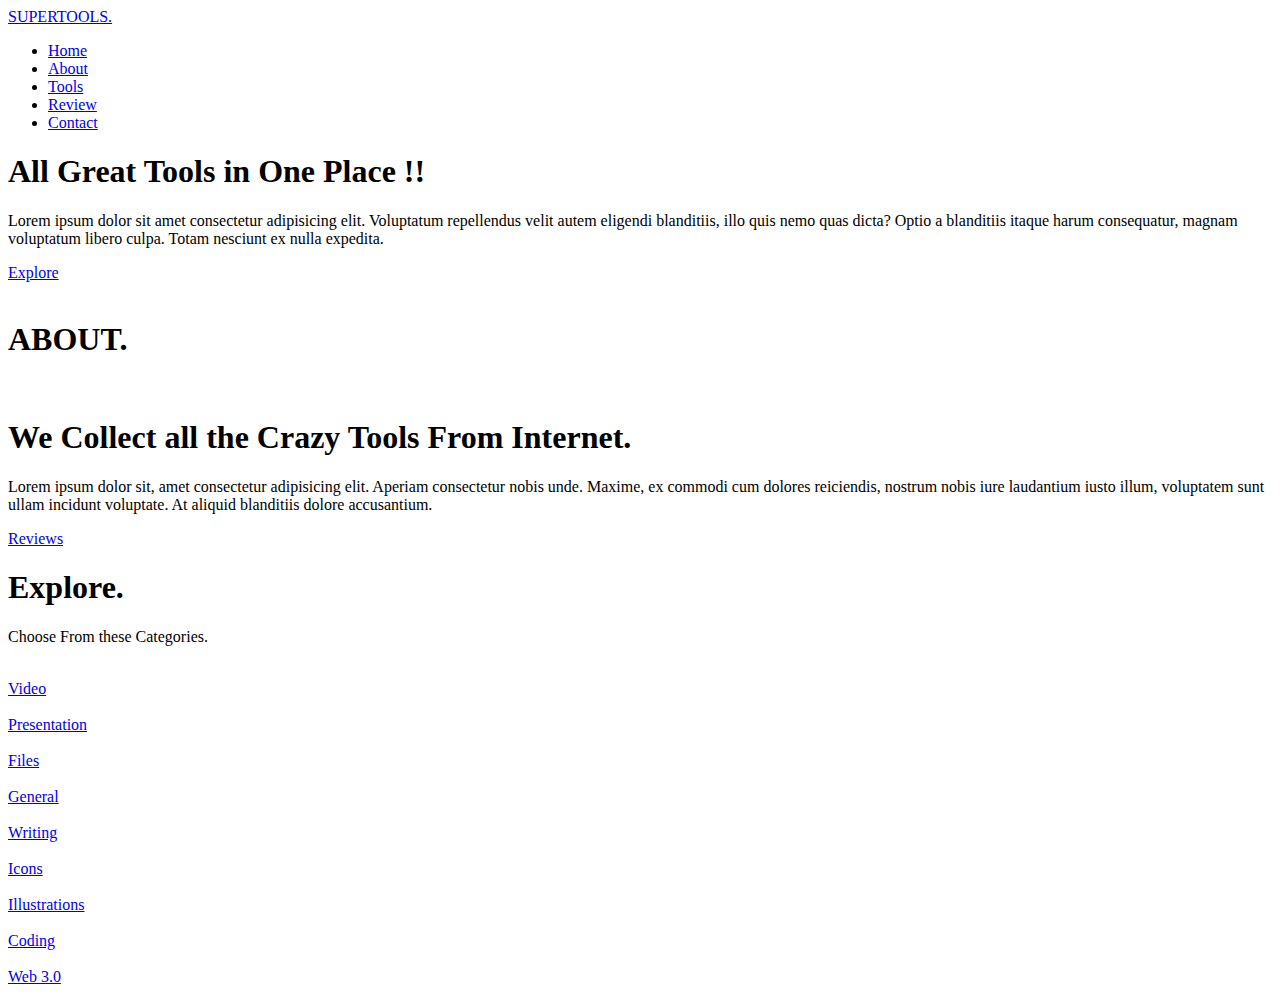
==== index.html @ e2ce1a59 "Add files via upload" ====
<!DOCTYPE html>
<html lang="en">
<head>
    <meta charset="UTF-8">
    <meta http-equiv="X-UA-Compatible" content="IE=edge">
    <meta name="viewport" content="width=device-width, initial-scale=1.0">
    <link rel="preconnect" href="https://fonts.googleapis.com">
<link rel="preconnect" href="https://fonts.gstatic.com" crossorigin>
<link href="https://fonts.googleapis.com/css2?family=Montserrat:wght@400;500;600;700;800&display=swap" rel="stylesheet">

<link rel="preconnect" href="https://fonts.googleapis.com">
<link rel="preconnect" href="https://fonts.gstatic.com" crossorigin>
<link href="https://fonts.googleapis.com/css2?family=Poppins:ital,wght@0,200;0,300;0,400;0,500;0,600;0,700;0,800;0,900;1,200;1,300;1,400;1,500;1,600;1,700;1,800;1,900&display=swap" rel="stylesheet">

    <link rel="stylesheet" href="./CSS/style.css">
    <title>AI Tools Recommendations.</title>
</head>
<body>
    <header class="header">
         <a href="#" class="logo">SUPERTOOLS.</a>   

         <nav class="navbar">
            <ul class="navlist">
                <li><a href="#" class="navlink navi">Home</a></li>
                <li><a href="#about" class="navlink navi">About</a></li>
                <li><a href="#explore" class="navlink navi">Tools</a></li>
                <li><a href="#" class="navlink navi">Review</a></li>
                <li><a href="#" class="navlink nav-btn">Contact</a></li>
            </ul>

            <!-- Menu Icons -->
            <div class="menu-icon">
                <div class="line1"></div>
                <div class="line2"></div>
                <div class="line3"></div>
            </div>
         </nav>

    </header>

    <!-- Hero Section  -->
    <main class="section herosection">
        <div class="container grid grid-two-col">
            <div class="hero-text">
                <h1 class="primary-heading">All Great Tools in One Place !!</h1>
                <p class="para">Lorem ipsum dolor sit amet consectetur adipisicing elit. Voluptatum repellendus velit autem eligendi blanditiis, illo quis nemo quas dicta? Optio a blanditiis itaque harum consequatur, magnam voluptatum libero culpa. Totam nesciunt ex nulla expedita.</p>
                <a href="#" class="btn">Explore</a>
            </div>
            <div class="hero-img">
                <img src="./Images/build.png" alt="" class="imgsel">
            </div>
        </div>
    </main>
            <!-- ABOUT SECTION -->
    <section class="section about" id="about">
        <h1 class="starthead">ABOUT.</h1>
        <div class="container grid grid-two-col">
            <div class="about-img">
                <img src="./Images/finance.png" alt="" class="imgsel">
            </div>


            <div class="about-text">
                <h1 class="primary-heading">We Collect all the Crazy Tools From Internet.</h1>
                <p class="para">Lorem ipsum dolor sit, amet consectetur adipisicing elit. Aperiam consectetur nobis unde. Maxime, ex commodi cum dolores reiciendis, nostrum nobis iure laudantium iusto illum, voluptatem sunt ullam incidunt voluptate. At aliquid blanditiis dolore accusantium.</p>

                <a href="#" class="btn">Reviews</a>
            </div>

           
        </div>
    </section>

    <!-- Explore / Tools -->
    <section class="section explore" id="explore">
        <h1 class="starthead">Explore.</h1>
        <p class="para">Choose From these Categories.</p>

        <div class="container grid grid-three-col">
            <div class="boxes">
                <div class="box">
                    <img src="./illustrations/SEO.png" alt="">
                </div>
                <a href="#" class="btn">Video</a>
            </div>

            <div class="boxes">
                <div class="box">
                    <img src="./illustrations/Product-Launch.png" alt="">
                </div>
                <a href="#" class="btn">Presentation</a>
            </div>

            <div class="boxes">
                <div class="box">
                    <img src="./illustrations/Work-Essentials.png" alt="">
                </div>
                <a href="#" class="btn">Files</a>
            </div>

            <div class="boxes">
                <div class="box">
                    <img src="./illustrations/Office-Chillout.png" alt="">
                </div>
                <a href="#" class="btn">General</a>
            </div>

            <div class="boxes">
                <div class="box">
                    <img src="./illustrations/Online-Team-Meeting.png" alt="">
                </div>
                <a href="#" class="btn">Writing</a>
            </div>

            <div class="boxes">
                <div class="box">
                    <img src="./illustrations/Development.png" alt="">
                </div>
                <a href="#" class="btn">Icons</a>
            </div>

            <div class="boxes">
                <div class="box">
                    <img src="./illustrations/Designer.png" alt="">
                </div>
                <a href="#" class="btn">Illustrations</a>
            </div>

            <div class="boxes">
                <div class="box">
                    <img src="./illustrations/Coding.png" alt="">
                </div>
                <a href="#" class="btn">Coding</a>
            </div>

            <div class="boxes">
                <div class="box">
                    <img src="./illustrations/Team.png" alt="">
                </div>
                <a href="#" class="btn">Web 3.0</a>
            </div>
        </div>
    </section>




    <!-- Link to JS -->
    <script src="./JavaScript/index.js"></script>
</body>
</html>
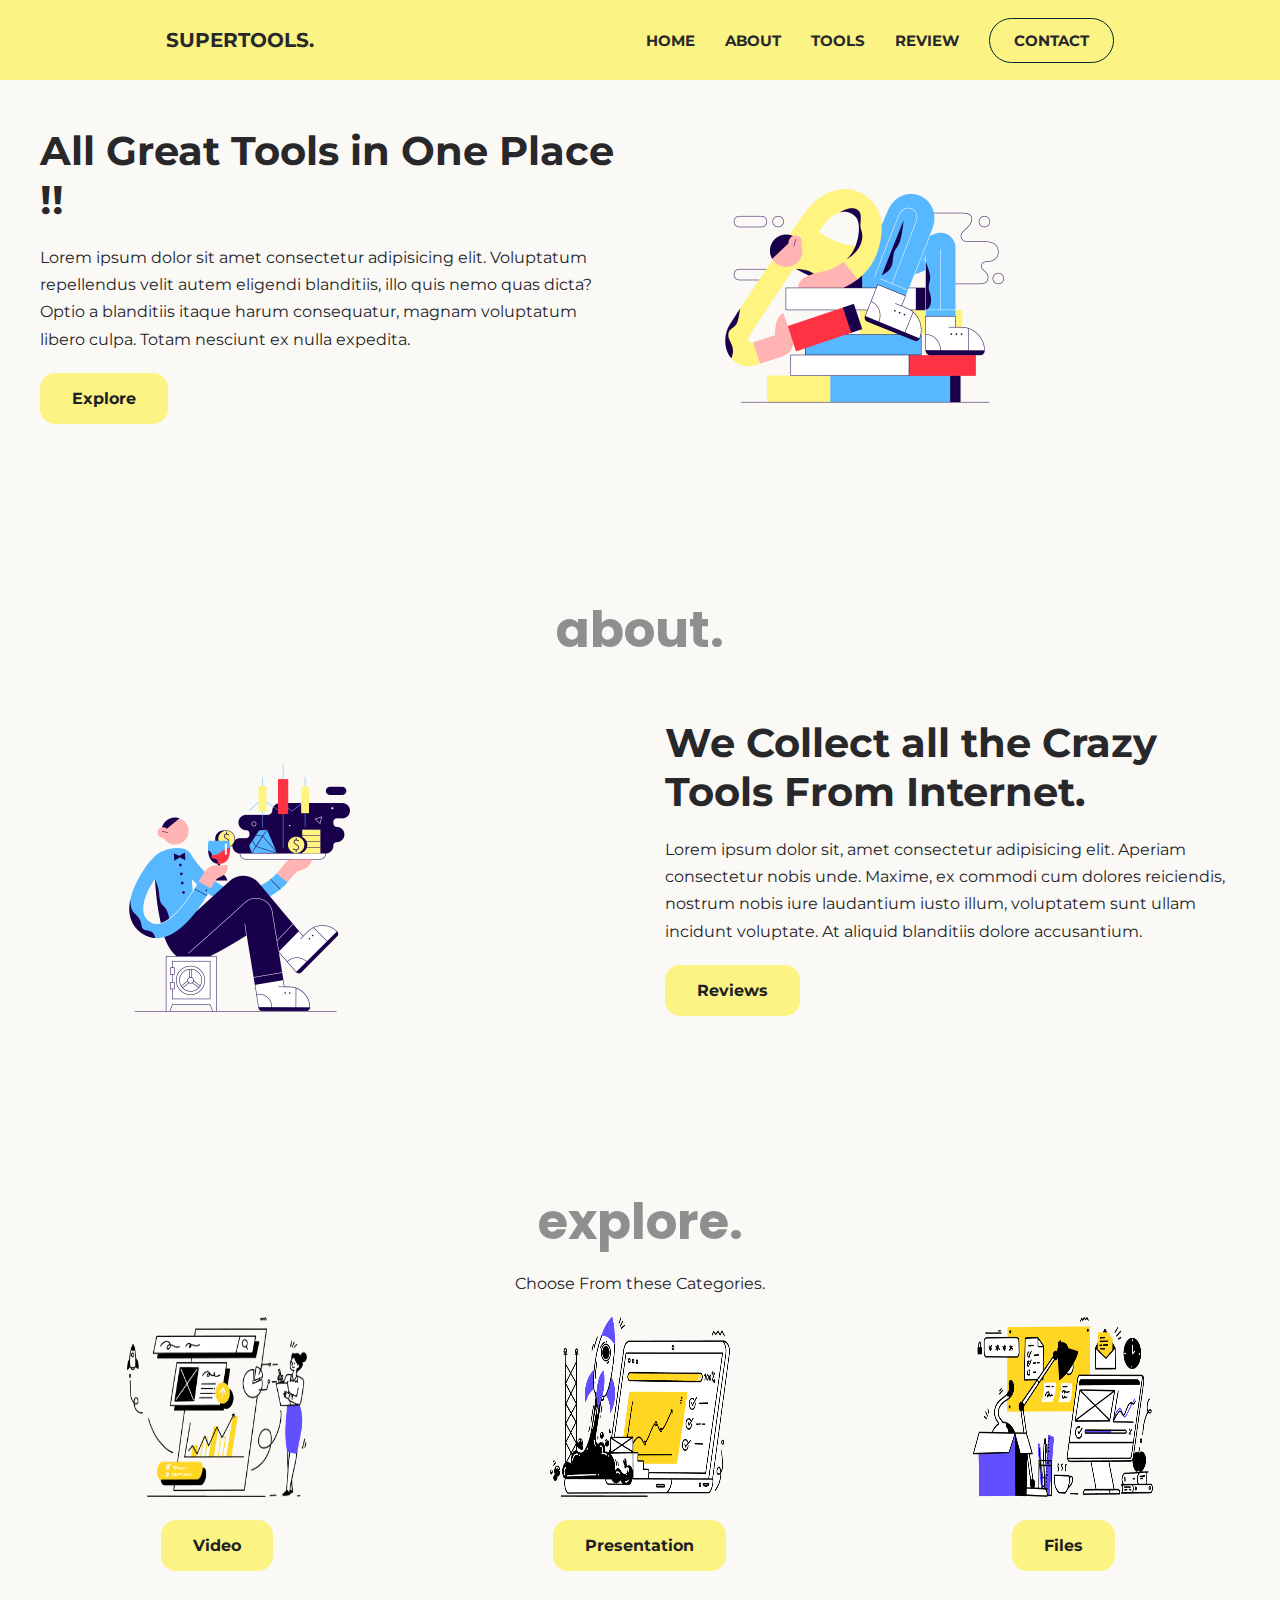
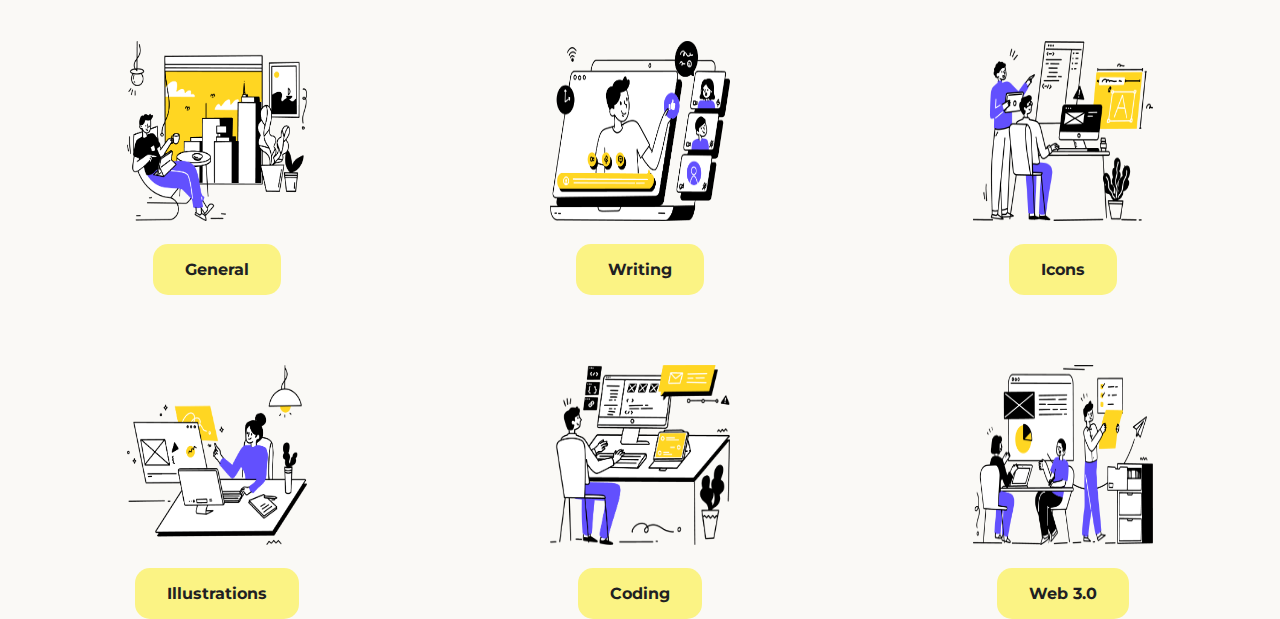
==== commit ebd98b12: "explore responsive" ====
--- a/index.html
+++ b/index.html
@@ -1,151 +1,151 @@
-<!DOCTYPE html>
-<html lang="en">
-<head>
-    <meta charset="UTF-8">
-    <meta http-equiv="X-UA-Compatible" content="IE=edge">
-    <meta name="viewport" content="width=device-width, initial-scale=1.0">
-    <link rel="preconnect" href="https://fonts.googleapis.com">
-<link rel="preconnect" href="https://fonts.gstatic.com" crossorigin>
-<link href="https://fonts.googleapis.com/css2?family=Montserrat:wght@400;500;600;700;800&display=swap" rel="stylesheet">
-
-<link rel="preconnect" href="https://fonts.googleapis.com">
-<link rel="preconnect" href="https://fonts.gstatic.com" crossorigin>
-<link href="https://fonts.googleapis.com/css2?family=Poppins:ital,wght@0,200;0,300;0,400;0,500;0,600;0,700;0,800;0,900;1,200;1,300;1,400;1,500;1,600;1,700;1,800;1,900&display=swap" rel="stylesheet">
-
-    <link rel="stylesheet" href="./CSS/style.css">
-    <title>AI Tools Recommendations.</title>
-</head>
-<body>
-    <header class="header">
-         <a href="#" class="logo">SUPERTOOLS.</a>   
-
-         <nav class="navbar">
-            <ul class="navlist">
-                <li><a href="#" class="navlink navi">Home</a></li>
-                <li><a href="#about" class="navlink navi">About</a></li>
-                <li><a href="#explore" class="navlink navi">Tools</a></li>
-                <li><a href="#" class="navlink navi">Review</a></li>
-                <li><a href="#" class="navlink nav-btn">Contact</a></li>
-            </ul>
-
-            <!-- Menu Icons -->
-            <div class="menu-icon">
-                <div class="line1"></div>
-                <div class="line2"></div>
-                <div class="line3"></div>
-            </div>
-         </nav>
-
-    </header>
-
-    <!-- Hero Section  -->
-    <main class="section herosection">
-        <div class="container grid grid-two-col">
-            <div class="hero-text">
-                <h1 class="primary-heading">All Great Tools in One Place !!</h1>
-                <p class="para">Lorem ipsum dolor sit amet consectetur adipisicing elit. Voluptatum repellendus velit autem eligendi blanditiis, illo quis nemo quas dicta? Optio a blanditiis itaque harum consequatur, magnam voluptatum libero culpa. Totam nesciunt ex nulla expedita.</p>
-                <a href="#" class="btn">Explore</a>
-            </div>
-            <div class="hero-img">
-                <img src="./Images/build.png" alt="" class="imgsel">
-            </div>
-        </div>
-    </main>
-            <!-- ABOUT SECTION -->
-    <section class="section about" id="about">
-        <h1 class="starthead">ABOUT.</h1>
-        <div class="container grid grid-two-col">
-            <div class="about-img">
-                <img src="./Images/finance.png" alt="" class="imgsel">
-            </div>
-
-
-            <div class="about-text">
-                <h1 class="primary-heading">We Collect all the Crazy Tools From Internet.</h1>
-                <p class="para">Lorem ipsum dolor sit, amet consectetur adipisicing elit. Aperiam consectetur nobis unde. Maxime, ex commodi cum dolores reiciendis, nostrum nobis iure laudantium iusto illum, voluptatem sunt ullam incidunt voluptate. At aliquid blanditiis dolore accusantium.</p>
-
-                <a href="#" class="btn">Reviews</a>
-            </div>
-
-           
-        </div>
-    </section>
-
-    <!-- Explore / Tools -->
-    <section class="section explore" id="explore">
-        <h1 class="starthead">Explore.</h1>
-        <p class="para">Choose From these Categories.</p>
-
-        <div class="container grid grid-three-col">
-            <div class="boxes">
-                <div class="box">
-                    <img src="./illustrations/SEO.png" alt="">
-                </div>
-                <a href="#" class="btn">Video</a>
-            </div>
-
-            <div class="boxes">
-                <div class="box">
-                    <img src="./illustrations/Product-Launch.png" alt="">
-                </div>
-                <a href="#" class="btn">Presentation</a>
-            </div>
-
-            <div class="boxes">
-                <div class="box">
-                    <img src="./illustrations/Work-Essentials.png" alt="">
-                </div>
-                <a href="#" class="btn">Files</a>
-            </div>
-
-            <div class="boxes">
-                <div class="box">
-                    <img src="./illustrations/Office-Chillout.png" alt="">
-                </div>
-                <a href="#" class="btn">General</a>
-            </div>
-
-            <div class="boxes">
-                <div class="box">
-                    <img src="./illustrations/Online-Team-Meeting.png" alt="">
-                </div>
-                <a href="#" class="btn">Writing</a>
-            </div>
-
-            <div class="boxes">
-                <div class="box">
-                    <img src="./illustrations/Development.png" alt="">
-                </div>
-                <a href="#" class="btn">Icons</a>
-            </div>
-
-            <div class="boxes">
-                <div class="box">
-                    <img src="./illustrations/Designer.png" alt="">
-                </div>
-                <a href="#" class="btn">Illustrations</a>
-            </div>
-
-            <div class="boxes">
-                <div class="box">
-                    <img src="./illustrations/Coding.png" alt="">
-                </div>
-                <a href="#" class="btn">Coding</a>
-            </div>
-
-            <div class="boxes">
-                <div class="box">
-                    <img src="./illustrations/Team.png" alt="">
-                </div>
-                <a href="#" class="btn">Web 3.0</a>
-            </div>
-        </div>
-    </section>
-
-
-
-
-    <!-- Link to JS -->
-    <script src="./JavaScript/index.js"></script>
-</body>
+<!DOCTYPE html>
+<html lang="en">
+<head>
+    <meta charset="UTF-8">
+    <meta http-equiv="X-UA-Compatible" content="IE=edge">
+    <meta name="viewport" content="width=device-width, initial-scale=1.0">
+    <link rel="preconnect" href="https://fonts.googleapis.com">
+<link rel="preconnect" href="https://fonts.gstatic.com" crossorigin>
+<link href="https://fonts.googleapis.com/css2?family=Montserrat:wght@400;500;600;700;800&display=swap" rel="stylesheet">
+
+<link rel="preconnect" href="https://fonts.googleapis.com">
+<link rel="preconnect" href="https://fonts.gstatic.com" crossorigin>
+<link href="https://fonts.googleapis.com/css2?family=Poppins:ital,wght@0,200;0,300;0,400;0,500;0,600;0,700;0,800;0,900;1,200;1,300;1,400;1,500;1,600;1,700;1,800;1,900&display=swap" rel="stylesheet">
+
+    <link rel="stylesheet" href="./CSS/style.css">
+    <title>AI Tools Recommendations.</title>
+</head>
+<body>
+    <header class="header">
+         <a href="#" class="logo">SUPERTOOLS.</a>   
+
+         <nav class="navbar">
+            <ul class="navlist">
+                <li><a href="#" class="navlink navi">Home</a></li>
+                <li><a href="#about" class="navlink navi">About</a></li>
+                <li><a href="#explore" class="navlink navi">Tools</a></li>
+                <li><a href="#" class="navlink navi">Review</a></li>
+                <li><a href="#" class="navlink nav-btn">Contact</a></li>
+            </ul>
+
+            <!-- Menu Icons -->
+            <div class="menu-icon">
+                <div class="line1"></div>
+                <div class="line2"></div>
+                <div class="line3"></div>
+            </div>
+         </nav>
+
+    </header>
+
+    <!-- Hero Section  -->
+    <main class="section herosection">
+        <div class="container grid grid-two-col">
+            <div class="hero-text">
+                <h1 class="primary-heading">All Great Tools in One Place !!</h1>
+                <p class="para">Lorem ipsum dolor sit amet consectetur adipisicing elit. Voluptatum repellendus velit autem eligendi blanditiis, illo quis nemo quas dicta? Optio a blanditiis itaque harum consequatur, magnam voluptatum libero culpa. Totam nesciunt ex nulla expedita.</p>
+                <a href="#" class="btn">Explore</a>
+            </div>
+            <div class="hero-img">
+                <img src="./Images/build.png" alt="" class="imgsel">
+            </div>
+        </div>
+    </main>
+            <!-- ABOUT SECTION -->
+    <section class="section about" id="about">
+        <h1 class="starthead">ABOUT.</h1>
+        <div class="container grid grid-two-col">
+            <div class="about-img">
+                <img src="./Images/finance.png" alt="" class="imgsel">
+            </div>
+
+
+            <div class="about-text">
+                <h1 class="primary-heading">We Collect all the Crazy Tools From Internet.</h1>
+                <p class="para">Lorem ipsum dolor sit, amet consectetur adipisicing elit. Aperiam consectetur nobis unde. Maxime, ex commodi cum dolores reiciendis, nostrum nobis iure laudantium iusto illum, voluptatem sunt ullam incidunt voluptate. At aliquid blanditiis dolore accusantium.</p>
+
+                <a href="#" class="btn">Reviews</a>
+            </div>
+
+           
+        </div>
+    </section>
+
+    <!-- Explore / Tools -->
+    <section class="section explore" id="explore">
+        <h1 class="starthead">Explore.</h1>
+        <p class="para">Choose From these Categories.</p>
+
+        <div class="container grid grid-three-col">
+            <div class="boxes">
+                <div class="box">
+                    <img src="./illustrations/SEO.png" alt="">
+                </div>
+                <a href="#" class="btn">Video</a>
+            </div>
+
+            <div class="boxes">
+                <div class="box">
+                    <img src="./illustrations/Product-Launch.png" alt="">
+                </div>
+                <a href="#" class="btn">Presentation</a>
+            </div>
+
+            <div class="boxes">
+                <div class="box">
+                    <img src="./illustrations/Work-Essentials.png" alt="">
+                </div>
+                <a href="#" class="btn">Files</a>
+            </div>
+
+            <div class="boxes">
+                <div class="box">
+                    <img src="./illustrations/Office-Chillout.png" alt="">
+                </div>
+                <a href="#" class="btn">General</a>
+            </div>
+
+            <div class="boxes">
+                <div class="box">
+                    <img src="./illustrations/Online-Team-Meeting.png" alt="">
+                </div>
+                <a href="#" class="btn">Writing</a>
+            </div>
+
+            <div class="boxes">
+                <div class="box">
+                    <img src="./illustrations/Development.png" alt="">
+                </div>
+                <a href="#" class="btn">Icons</a>
+            </div>
+
+            <div class="boxes">
+                <div class="box">
+                    <img src="./illustrations/Designer.png" alt="">
+                </div>
+                <a href="#" class="btn">Illustrations</a>
+            </div>
+
+            <div class="boxes">
+                <div class="box">
+                    <img src="./illustrations/Coding.png" alt="">
+                </div>
+                <a href="#" class="btn">Coding</a>
+            </div>
+
+            <div class="boxes">
+                <div class="box">
+                    <img src="./illustrations/Team.png" alt="">
+                </div>
+                <a href="#" class="btn">Web 3.0</a>
+            </div>
+        </div>
+    </section>
+
+
+
+
+    <!-- Link to JS -->
+    <script src="./JavaScript/index.js"></script>
+</body>
 </html>--- a/CSS/style.css
+++ b/CSS/style.css
@@ -0,0 +1,499 @@
+*{
+    margin: 0;
+    padding: 0;
+    box-sizing: border-box;
+    font-family: 'Montserrat', sans-serif;
+}
+
+html{
+    font-size: 62.5%;
+    /* 1 rem = 10 px */
+}
+:root{
+    
+    --primary-text: #28282b;
+    --background-shade: #022b2b;
+    --para-color: #242427;
+    --helper-color:#fbf384;
+    --helper-text: #202022;
+    --white: #faf9f6;
+
+}
+/* #c4b454 it is the previous helper colour  */
+body{
+    background: #faf9f6;
+}
+a{
+    text-decoration: none;
+    display: inline-block;
+
+}
+img{
+    display: inline-block;
+    width: 100%;
+}
+li{
+    list-style: none;
+}
+h1,h2,h3,h4{
+    color: var(--primary-text);
+
+}
+.para{
+    font-size: 1.6rem;
+    line-height: 1.7;
+    font-weight: 400;
+    color: var(--para-color);
+}
+.section{
+    padding: 9.6rem 4rem 0rem 4rem;
+}
+.container{
+    max-width: 130rem;
+    margin: 0 auto;
+    padding: 0 0;
+}
+.btn{
+    font-size: 1.6rem;
+    text-transform: capitalize;
+    padding: 1.6rem 3.2rem;
+    border-radius: 1.5rem;   
+    background: var(--helper-color);
+    color: var(--helper-text);
+    transition: 0.2s all linear;
+    font-weight: bold;
+}
+.btn:hover,
+.btn:active{
+    transform: scale(1.05);
+}
+
+/* navbar section */
+header{
+    position: fixed;
+    top: 0;
+    left: 0;
+    width: 100%;
+    z-index: 100;
+}
+.logo{
+    font-size: 2rem;
+    font-weight: bold;
+    color: var(--primary-text);
+    text-transform: uppercase;
+}
+.navlink{
+    font-size: 1.5rem;
+    font-weight: bold;
+    text-transform: uppercase;
+    color: var(--primary-text);
+}
+.navbar a{
+    text-decoration: none;
+    display: inline-block;
+}
+.header{
+    height: 8rem;
+    background: var(--helper-color);
+    display: flex;
+    align-items: center;
+    justify-content: space-around;
+    /* border-bottom: 1px var(--primary-text) solid; */
+}
+.header-active{
+    background: var(--helper-color);
+    transition: 0.4s;
+}
+.navbar{
+    display: flex;
+    justify-content: center;
+    align-items: center;
+    gap: 3rem;
+    transition: 0.3s all linear;
+}
+.navlist{
+    display: flex;
+    justify-content: center;
+    align-items: center;
+    gap: 3rem;
+    transition: 0.3s all linear;
+}
+.nav-btn{
+    padding: 1.2rem 2.4rem;
+    border: 1px var(--background-shade) solid;
+    border-radius: 4rem;
+    transition: 0.2s all linear;
+}
+.menu-icon{
+    display: none;
+    flex-direction: column;
+    align-items: center;
+    justify-content: center;
+    row-gap: 5px;
+    cursor: pointer;
+    z-index: 200;
+    transition: 0.3s;
+}
+.menu-icon div{
+    display: block;
+    background: #256D85;
+    height: 2px;
+    width: 24px;
+    transition: 0.3s;
+}
+.move .line1{
+    transform: rotate(-45deg) translate(-5px,5px);
+
+}
+.move .line2{
+    opacity: 0;
+    
+}
+.move .line3{
+    transform: rotate(45deg) translate(-5px,-5px);
+    
+}
+.nav-btn:hover,
+.nav-btn:active{
+    background-color: var(--background-shade);
+    color: var(--helper-color);
+}
+.navi:hover,
+.navi:active{
+
+    
+    color: #59788e;
+    
+}
+.logo::selection{
+    background: var(--background-shade);
+    color: var(--helper-color);
+}
+.navlink::selection{
+    background: var(--background-shade);
+    color: var(--helper-color);
+}
+
+/* Hero Section Starts Here */
+.primary-heading{
+    font-size: 4rem;
+    color: var(--primary-text);
+    margin-bottom: 2rem;
+}
+.herosection .btn{
+    margin-top: 2rem;
+}
+.hero-img{
+    height: 40rem;
+    width: 40rem;
+    border-radius: 4rem;
+}
+.hero-text{
+    margin: 3rem 0 0 0;
+}
+.grid{
+    display: grid;
+    gap: 5rem;
+}
+.grid-two-col{
+    grid-template-columns: repeat(2,1fr);
+}
+.primary-heading::selection, .hero-text .para::selection, .hero-text .btn::selection{
+    color: var(--helper-color);
+    background-color: var(--primary-text);
+}
+.imgsel::selection{
+    background: var(--primary-text);
+    color: var(--primary-text);
+}
+/* About Section Starts */
+.starthead{
+    font-family: 'Poppins', sans-serif;
+    font-weight: bolder;
+    font-size: 5rem;
+    text-transform: lowercase;
+    text-align: center;
+    color: var(--primary-text);
+    opacity: 0.5;
+    margin-bottom: 2rem;
+}
+.about-text .primary-heading{
+    margin-top: 3rem;
+}
+.about-text .para{
+    margin-bottom: 2rem;
+}
+.about-img{
+    height: 40rem;
+    width: 40rem;
+    border-radius: 4rem;
+}
+.about-text .primary-heading::selection,
+.about-text .para::selection,
+.about-text .btn::selection{
+    color: var(--helper-color);
+    background-color: var(--primary-text);
+}
+.starthead::selection{
+
+    background: var(--helper-color);
+}
+
+
+
+/* EXPLORE / TOOLS SECTION */
+.explore .para{
+    text-align: center;
+    margin-bottom: 2rem;
+    /* margin-top: 1rem; */
+    
+}
+.explore .starthead{
+    margin-bottom: 1rem;
+}
+.box img{
+    height: 18rem;
+    width: 18rem;
+    display: inline-block;
+    margin-bottom: 2rem;
+}
+.boxes{
+    display: flex;
+    justify-content: center;
+    align-items: center;
+    flex-direction: column;
+}
+.explore .grid{
+    display: grid;
+    gap: 7rem;
+}
+.grid-three-col{
+    grid-template-columns: repeat(3,1fr);
+}
+
+.explore img::selection, .explore .btn::selection, .explore .para::selection{
+    background: var(--primary-text);
+    color: var(--helper-color);
+}
+
+
+
+
+
+
+
+
+
+
+
+
+
+
+
+/* Making Responsive */
+@media (max-width:990px){
+    .container{
+        margin: 0 auto;
+        width: 90%;
+
+    }
+    .primary-heading{
+        font-size: 3.5rem;
+    }
+    .para{
+        font-size: 1.6rem;
+        line-height: 1.7;
+    }
+}
+@media (max-width:892px){
+    nav{
+        padding: 12px 0;
+    }
+    .primary-heading{
+        font-size: 3rem;
+    }
+    .para{
+        font-size: 1.3rem;
+        line-height: 1.7;
+    }
+    .hero-text{
+        margin-top: 4rem;
+    }
+    .explore .container{
+        width: 90%;
+    }
+}
+@media (max-width:775px){
+    nav{
+        padding: 10px 0;
+    }
+    .grid-two-col{
+        grid-template-columns: repeat(1,1fr);
+    }
+    .hero-img{
+        margin: 0 auto;
+    }
+    .about-img{
+        margin: 0 auto;
+    }
+    .grid{
+        gap: 1rem;
+    }
+    .section{
+        padding: 9.6rem 4rem 0rem 4rem;
+        margin: 0 auto;
+    }
+    .about .section{
+        padding: 1rem 4rem 0rem 4rem;
+        margin: 0 auto;
+    }
+    .menu-icon{
+        display: flex;
+    }
+    .navlist{
+        position: absolute;
+        top: 0;
+        right: -100%;
+        width: 300px;
+        height: 100vh;
+        background: var(--background-shade);
+        flex-direction: column;
+        align-items: center;
+        padding: 5rem 2rem;
+        
+        
+    }
+    .open-menu{
+        right: 0;
+        transition: 0.5s all cubic-bezier(0.075, 0.82, 0.165, 1);
+    }
+    .navlist{
+        
+        flex-direction: column;
+    }
+    .navlink{
+        color: var(--white);
+        display: block;
+        margin: 1rem 0;
+    }
+    .navbar{
+        justify-content: flex-end;
+    }
+    .explore .container{
+       margin: 0 auto;
+    }
+    
+    
+}
+@media (max-width:635px){
+
+}
+@media (max-width:450px){
+    .container{
+        margin: 0 auto;
+    }
+    .section{
+        padding: 6rem 2rem 2rem 2rem;
+    }
+    .starthead{
+        margin: 0 auto;
+
+    }
+    .explore .para{
+        margin: 0 auto;
+        padding-bottom: 2rem;
+    }
+    .grid-three-col{
+        grid-template-columns: repeat(2,1fr);
+    }
+    .explore .grid{
+        gap: 3rem;
+    }
+   
+}
+
+@media (max-width:400px){
+    .starthead{
+        padding: 0 0 0 7rem;
+    }
+    .primary-heading{
+        font-size: 4rem;
+    }
+    .para{
+        font-size: 1.6rem;
+        line-height: 1.7;
+    }
+    .grid-three-col{
+        grid-template-columns: repeat(2,1fr);
+    }
+    .explore .grid{
+        gap: 1.5rem;
+        column-gap: 2rem;
+    }
+    .explore .para{
+        margin: 0 0 0 7rem;
+    }
+}
+@media (max-width:325px){
+    .header{
+        margin-bottom: 5rem;
+    }
+    .box img{
+        width: 15rem;
+        height: 15rem;
+        display: inline-block;
+        margin-bottom: 2rem;
+    }
+    .explore .btn{
+        margin: 0 auto;
+    }
+    .grid-three-col{
+        grid-template-columns: repeat(1,1fr);
+    }
+    .grid{
+       display: grid;
+       
+    }
+    .explore .btn{
+        margin-bottom: 2rem;
+    }
+    .explore .container{
+        width: 100%;
+    }
+    .boxes{
+        margin-left: 40%;
+    }
+    .starthead{
+        padding: 0 0 0 9rem;
+    }
+    .explore .para{
+        font-size: 1.3rem;
+        margin: 0 0 0 8rem;
+    }
+}
+@media (max-width:215px){
+    .starthead{
+        padding: 0 0 0 11rem;
+    }
+    .para{
+        font-size: 1.6rem;
+        line-height: 1.7;
+    }
+    .explore .para{
+        font-size: 1.2rem;
+        margin-bottom: 2rem;
+        margin-left: 17rem;
+    }
+    .boxes{
+        margin-left: 12rem;
+    }
+}
+@media (max-width:180px){
+    .starthead{
+        padding: 0 0 0 11rem;
+    }
+    .para{
+        font-size: 1.6rem;
+        line-height: 1.7;
+    }
+}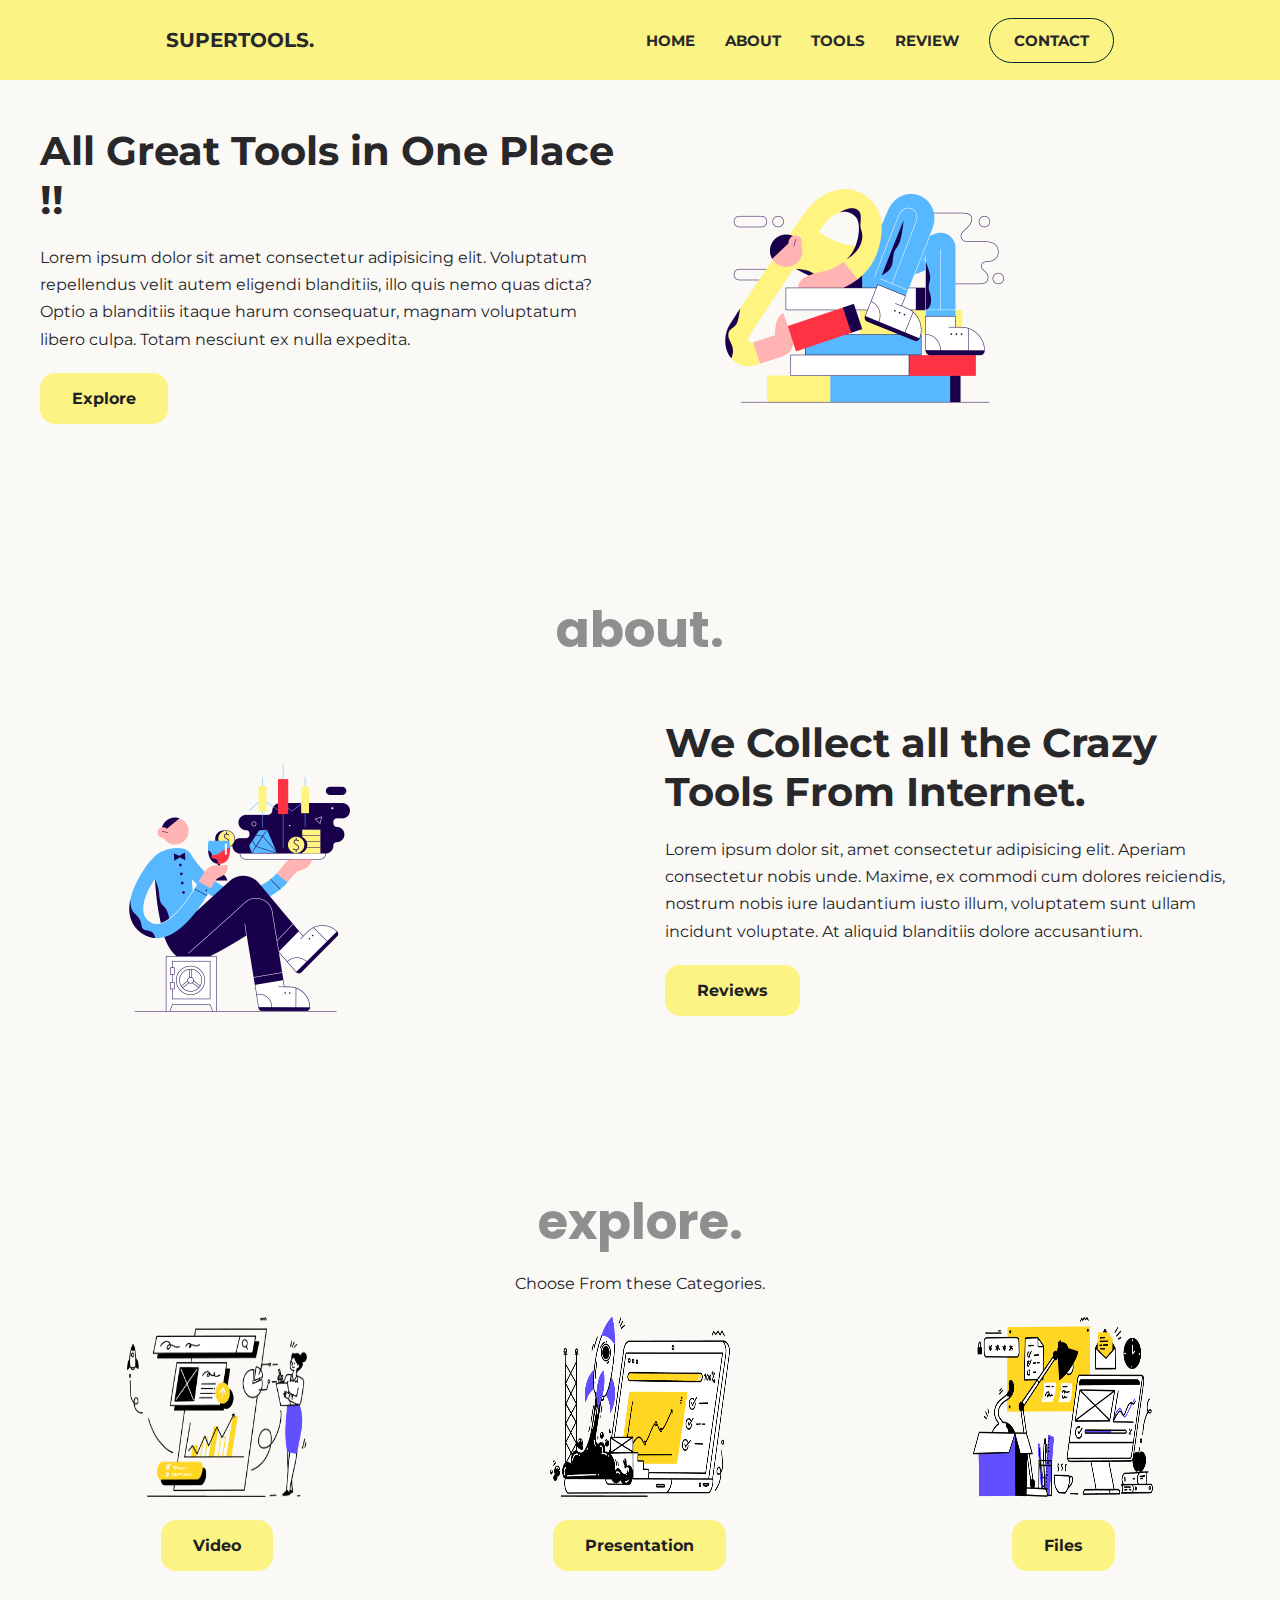
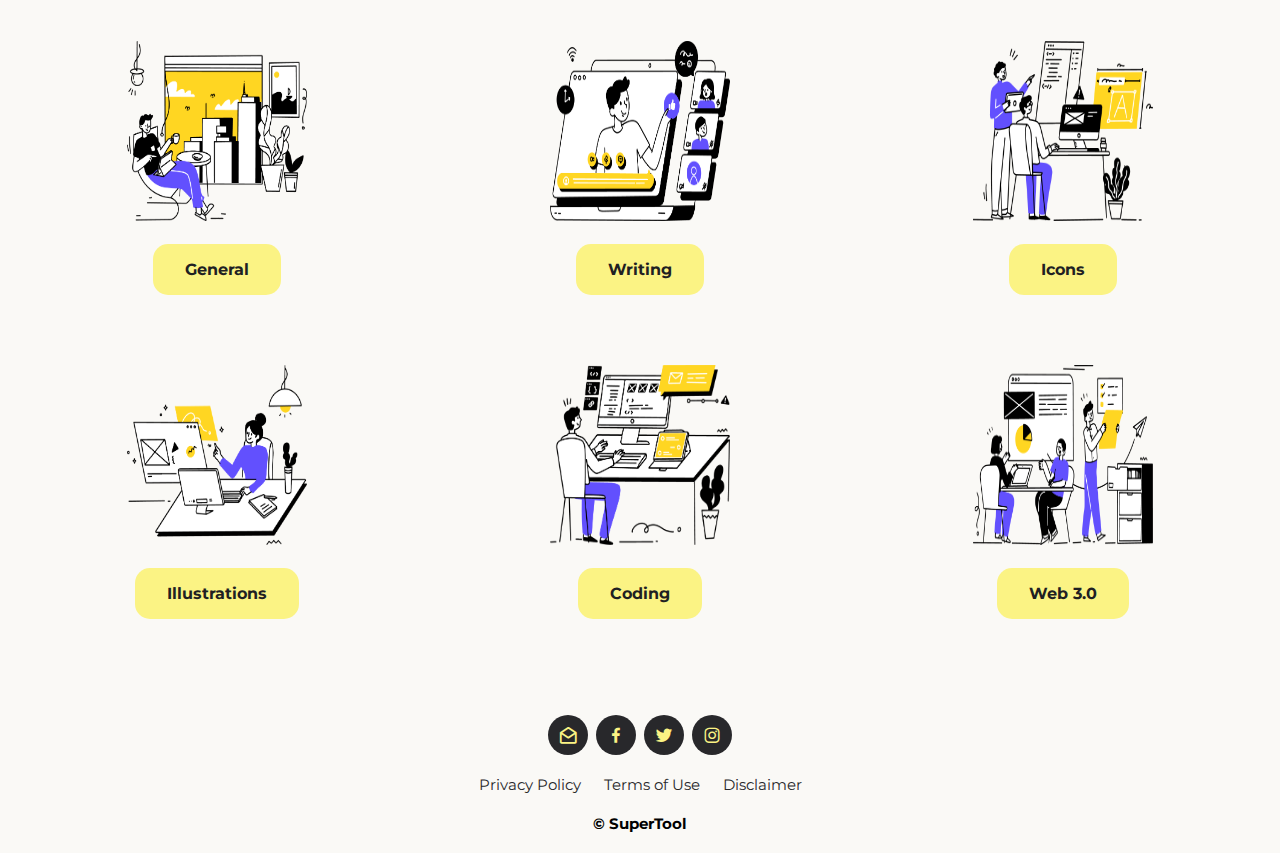
==== commit e6319259: "Footer Completed + Responsive" ====
--- a/index.html
+++ b/index.html
@@ -11,6 +11,8 @@
 <link rel="preconnect" href="https://fonts.googleapis.com">
 <link rel="preconnect" href="https://fonts.gstatic.com" crossorigin>
 <link href="https://fonts.googleapis.com/css2?family=Poppins:ital,wght@0,200;0,300;0,400;0,500;0,600;0,700;0,800;0,900;1,200;1,300;1,400;1,500;1,600;1,700;1,800;1,900&display=swap" rel="stylesheet">
+
+<link href='https://unpkg.com/boxicons@2.1.2/css/boxicons.min.css' rel='stylesheet'>
 
     <link rel="stylesheet" href="./CSS/style.css">
     <title>AI Tools Recommendations.</title>
@@ -143,7 +145,25 @@
     </section>
 
 
+    <section class="section footer-container footer" id="footer">
+      <div class="social">
+        <a href="#"><i class='bx bx-envelope-open'></i></a>
+        <a href="#"><i class='bx bxl-facebook'></i></a>
+        <a href="#"><i class='bx bxl-twitter'></i></a>
+        <a href="#"><i class='bx bxl-instagram'></i></a>
+      </div>
 
+      <!-- Footer Links -->
+      <div class="footer-links">
+        <a href="#">Privacy Policy</a>
+        <a href="#">Terms of Use</a>
+        <a href="#">Disclaimer</a>
+
+      </div>
+
+      <!-- Copyright -->
+      <p>&#169; SuperTool</p>
+    </section>
 
     <!-- Link to JS -->
     <script src="./JavaScript/index.js"></script>
--- a/CSS/style.css
+++ b/CSS/style.css
@@ -279,10 +279,55 @@
 
 
 
-
-
-
-
+/* FOOTER SECTION */
+.social{
+    display: flex;
+    align-items: center;
+    column-gap: 0.8rem;
+}
+.social .bx{
+    font-size: 2rem;
+    padding: 1rem;
+    border-radius: 50%;
+    color: var(--helper-color);
+    background: var(--primary-text);
+}
+.social .bx:hover{
+    background: var(--helper-color);
+    color: var(--primary-text);
+    transition: 0.3s all linear;
+    
+}
+#footer{
+    padding-bottom: 2rem;
+}
+.footer{
+    display: flex;
+    align-items: center;
+    flex-direction: column;
+    row-gap: 2rem;
+}
+.footer-links a{
+    font-size: 1.5rem;
+    display: inline-block;
+    padding: 0 1rem;
+    font-weight: 400;
+    color: var(--primary-text);
+}
+.footer-links a:hover{
+    color: #256D85;
+    transition: 0.3s all linear;
+}
+.footer p{
+    font-size: 1.5rem;
+    font-weight: bold;
+    display: flex;
+    align-items: center;
+    column-gap: 1rem;
+}
+/* .footer{
+    background: var(--primary-text);
+} */
 
 
 
@@ -386,7 +431,7 @@
     
 }
 @media (max-width:635px){
-
+   
 }
 @media (max-width:450px){
     .container{
@@ -427,11 +472,20 @@
         grid-template-columns: repeat(2,1fr);
     }
     .explore .grid{
-        gap: 1.5rem;
-        column-gap: 2rem;
+        /* gap: 1.5rem; */
+        column-gap: 1.5rem;
     }
     .explore .para{
         margin: 0 0 0 7rem;
+    }
+    .footer{
+        margin-left: 1.5rem;
+    }
+    .social{
+        margin-left: 2rem;
+    }
+    .footer p{
+        margin-left: 2rem;
     }
 }
 @media (max-width:325px){
